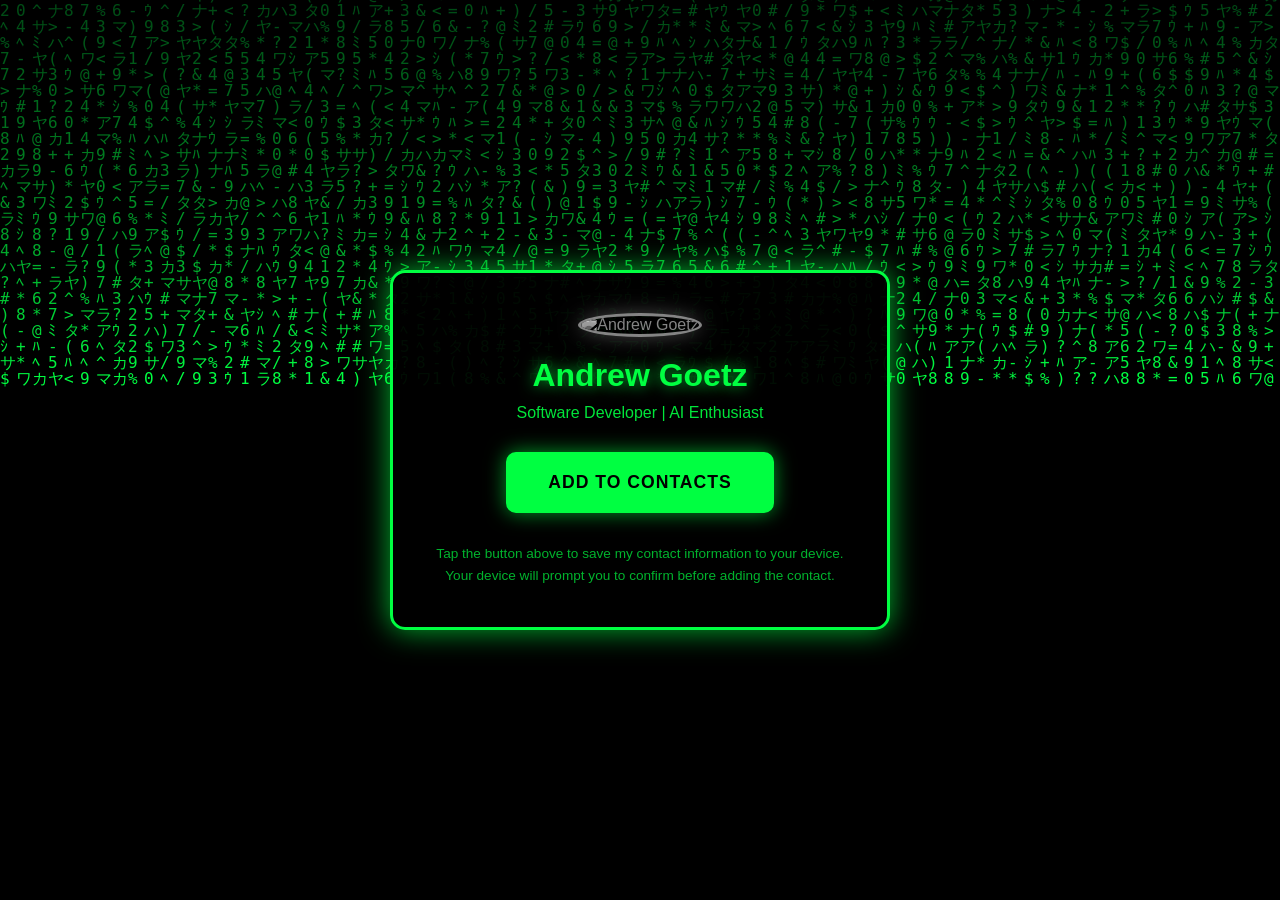
==== tap/index.html @ 92b1577c "Add NFC vCard contact sharing feature with landing page Co-authored-by: andrew-goetz-com <8998358+an" ====
<!DOCTYPE html>
<html lang="en">
<head>
    <meta charset="UTF-8">
    <meta name="viewport" content="width=device-width, initial-scale=1.0">
    <meta name="apple-mobile-web-app-capable" content="yes">
    <meta name="apple-mobile-web-app-status-bar-style" content="black-translucent">
    <title>Add Andrew Goetz to Contacts</title>
    <style>
        * {
            margin: 0;
            padding: 0;
            box-sizing: border-box;
            font-family: -apple-system, BlinkMacSystemFont, 'Segoe UI', 'Roboto', sans-serif;
        }

        body {
            background-color: #000;
            color: #00FF41;
            display: flex;
            flex-direction: column;
            align-items: center;
            justify-content: center;
            min-height: 100vh;
            padding: 20px;
            overflow: hidden;
        }

        .container {
            text-align: center;
            max-width: 500px;
            width: 100%;
            padding: 40px 20px;
            background-color: rgba(0, 0, 0, 0.95);
            border: 3px solid #00FF41;
            border-radius: 15px;
            box-shadow: 0px 0px 30px rgba(0, 255, 65, 0.7);
            position: relative;
            z-index: 10;
        }

        .avatar {
            width: 100px;
            height: 100px;
            border-radius: 50%;
            margin: 0 auto 20px;
            border: 3px solid #00FF41;
            box-shadow: 0 0 20px rgba(0, 255, 65, 0.5);
            filter: grayscale(100%) brightness(0.7) contrast(1.2) hue-rotate(90deg);
        }

        h1 {
            font-size: 2rem;
            font-weight: 700;
            color: #00FF41;
            text-shadow: 0px 0px 15px rgba(0, 255, 65, 0.75);
            margin-bottom: 10px;
            animation: pulseGlow 2s infinite ease-in-out;
        }

        @keyframes pulseGlow {
            0%, 100% {
                text-shadow: 0px 0px 15px rgba(0, 255, 65, 0.75);
            }
            50% {
                text-shadow: 0px 0px 25px rgba(0, 255, 65, 1);
            }
        }

        .subtitle {
            font-size: 1rem;
            color: #00FF41;
            margin-bottom: 30px;
            opacity: 0.9;
        }

        .cta-button {
            display: inline-block;
            padding: 18px 40px;
            background-color: #00FF41;
            color: #000;
            font-size: 1.1rem;
            font-weight: 700;
            text-decoration: none;
            border-radius: 10px;
            border: 2px solid #00FF41;
            box-shadow: 0px 0px 20px rgba(0, 255, 65, 0.6);
            transition: all 0.3s ease;
            cursor: pointer;
            text-transform: uppercase;
            letter-spacing: 1px;
        }

        .cta-button:hover {
            background-color: #000;
            color: #00FF41;
            box-shadow: 0px 0px 30px rgba(0, 255, 65, 0.9);
            transform: scale(1.05);
        }

        .cta-button:active {
            transform: scale(0.98);
        }

        .info-text {
            margin-top: 30px;
            font-size: 0.85rem;
            color: #00FF41;
            opacity: 0.7;
            line-height: 1.6;
        }

        /* Matrix Falling Code Background */
        .matrix-canvas {
            position: fixed;
            top: 0;
            left: 0;
            width: 100%;
            height: 100%;
            z-index: -1;
            background: #000;
        }

        /* Responsive Design */
        @media (max-width: 480px) {
            h1 {
                font-size: 1.75rem;
            }
            .cta-button {
                padding: 15px 30px;
                font-size: 1rem;
            }
            .container {
                padding: 30px 15px;
            }
        }
    </style>
</head>
<body>

<canvas class="matrix-canvas"></canvas>

<div class="container">
    <img src="https://avatars.githubusercontent.com/u/8998358?s=400&u=fa784999fd34e27a6d430477d4981aa7e7bd2e00&v=4" 
         alt="Andrew Goetz" 
         class="avatar">
    
    <h1>Andrew Goetz</h1>
    <p class="subtitle">Software Developer | AI Enthusiast</p>
    
    <a href="/contact/andrew-goetz.vcf" class="cta-button">
        Add to Contacts
    </a>
    
    <p class="info-text">
        Tap the button above to save my contact information to your device.
        <br>
        Your device will prompt you to confirm before adding the contact.
    </p>
</div>

<!-- Matrix Falling Code Effect -->
<script>
    const canvas = document.querySelector('.matrix-canvas');
    const ctx = canvas.getContext('2d');

    // Matrix characters
    const matrixChars = 'アカサタナハマヤラワ0123456789ﾊﾐﾍｳｼ*+-/<=>?@#$%^&*()';
    const fontSize = 16;
    let columns;
    let drops;

    // Initialize the canvas and drops
    function initializeMatrix() {
        canvas.width = window.innerWidth;
        canvas.height = window.innerHeight;
        columns = Math.floor(canvas.width / fontSize);
        drops = Array(columns).fill(0);
    }

    // Draw the characters
    function drawMatrix() {
        ctx.fillStyle = 'rgba(0, 0, 0, 0.05)';
        ctx.fillRect(0, 0, canvas.width, canvas.height);
        ctx.fillStyle = '#00FF41';
        ctx.font = `${fontSize}px monospace`;

        for (let i = 0; i < drops.length; i++) {
            const text = matrixChars.charAt(Math.floor(Math.random() * matrixChars.length));
            const x = i * fontSize;
            const y = drops[i] * fontSize;
            ctx.fillText(text, x, y);

            if (y > canvas.height && Math.random() > 0.975) {
                drops[i] = 0;
            }
            drops[i]++;
        }
    }

    // Initialize and start the animation
    initializeMatrix();
    setInterval(drawMatrix, 50);

    // Reinitialize on window resize
    window.addEventListener('resize', () => {
        initializeMatrix();
    });
</script>

</body>
</html>
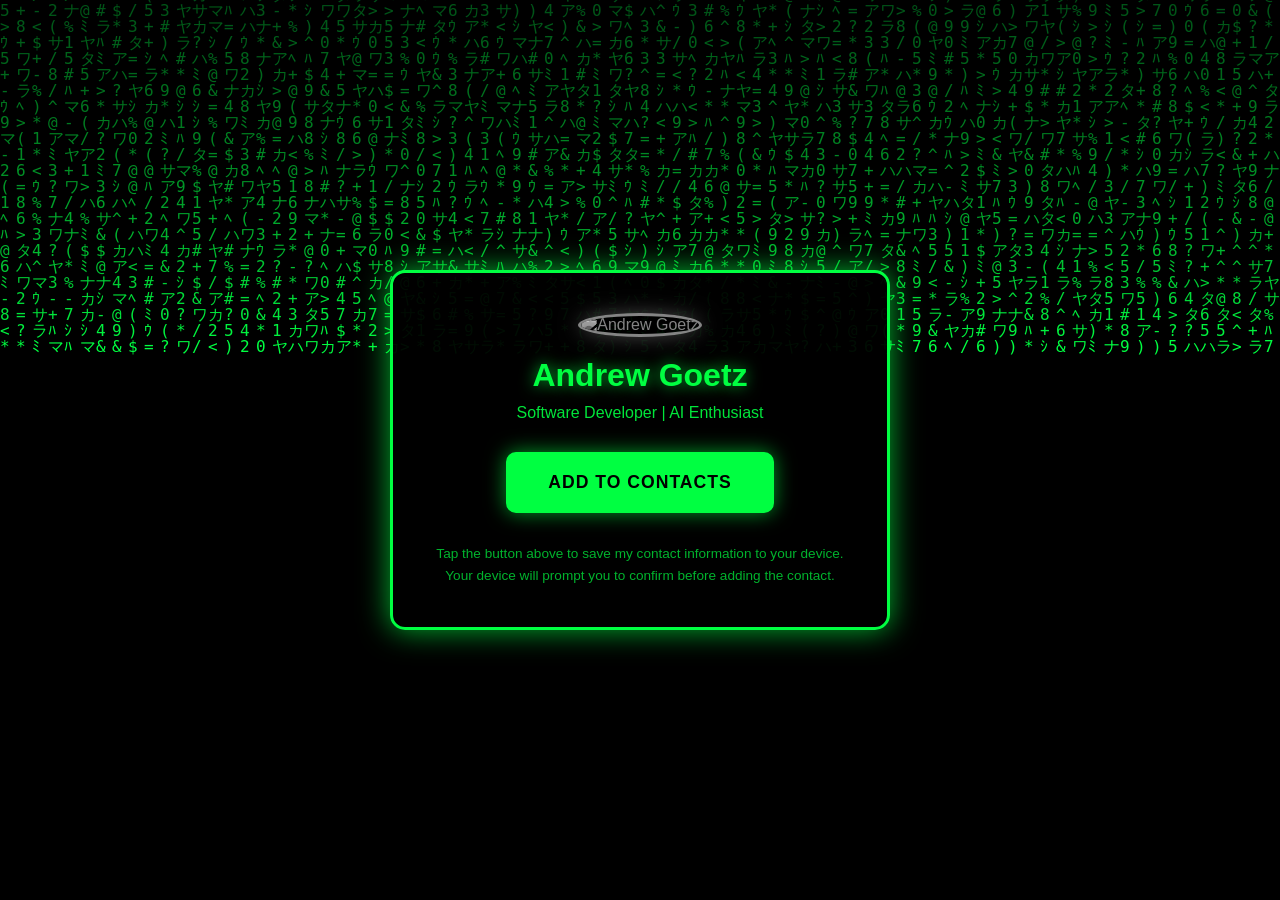
==== commit 282f2ec2: "Optimize Matrix animation with requestAnimationFrame for better mobile performance Co-authored-by: a" ====
--- a/tap/index.html
+++ b/tap/index.html
@@ -198,9 +198,23 @@
         }
     }
 
-    // Initialize and start the animation
+    // Initialize and start the animation using requestAnimationFrame
     initializeMatrix();
-    setInterval(drawMatrix, 50);
+    let lastFrameTime = 0;
+    const targetFPS = 20; // Target 20 FPS for the Matrix effect
+    const frameInterval = 1000 / targetFPS;
+
+    function animate(currentTime) {
+        requestAnimationFrame(animate);
+        
+        const elapsed = currentTime - lastFrameTime;
+        if (elapsed > frameInterval) {
+            lastFrameTime = currentTime - (elapsed % frameInterval);
+            drawMatrix();
+        }
+    }
+    
+    requestAnimationFrame(animate);
 
     // Reinitialize on window resize
     window.addEventListener('resize', () => {
